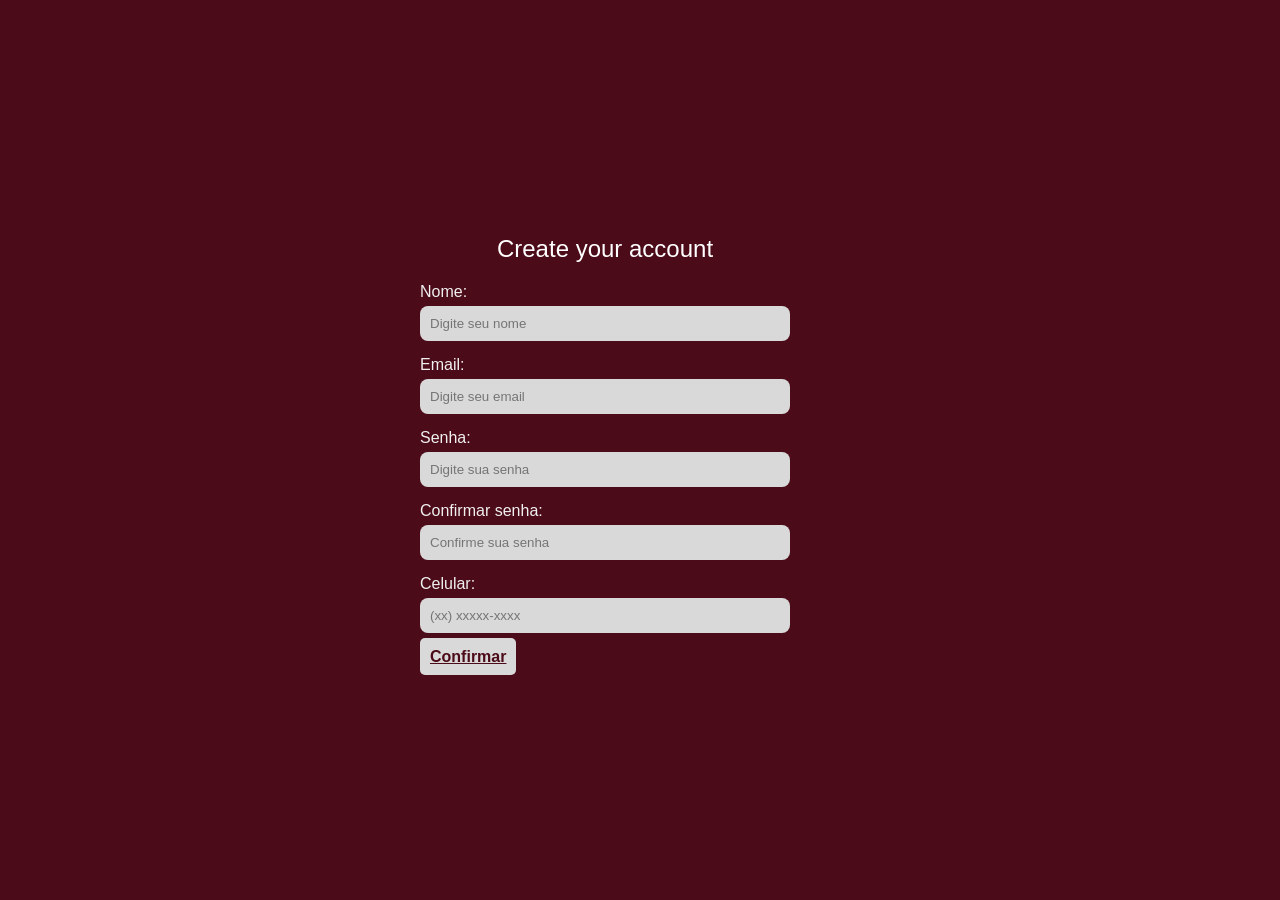
==== cadastro.html @ 51412776 "telinhas legais" ====
<!DOCTYPE html>
<html lang="en">
<head>
    <meta charset="UTF-8">
    <meta name="viewport" content="width=device-width, initial-scale=1.0">
    <title>Document</title>
    <link rel="stylesheet" href="css/cadastro.css">
</head>
<body>
    <div class="cadastro-container">
    <!-- <div class="left-box">
      <div class="card">
        <div class="icon">👤</div>
        <h2>CREATE YOUR ACCOUNT</h2>

        <form>
          <input type="text" placeholder="USERNAME">
          <input type="email" placeholder="E-MAIL">
          <input type="password" placeholder="PASSWORD">
          <input type="password" placeholder="CONFIRM">
          <input type="tel" placeholder="PHONE NUMBER">
          <button type="submit">SUBMIT</button>
        </form>

        <p class="credit">designed by YoungMaster</p>
      </div>
    </div> -->

    <div class="right-box">
      <h2>Create your account</h2>

      <form class="form-direito">
        <label for="nome">Nome:</label>
        <input type="text" id="nome" placeholder="Digite seu nome">

        <label for="email">Email:</label>
        <input type="email" id="email" placeholder="Digite seu email">

        <label for="senha">Senha:</label>
        <input type="password" id="senha" placeholder="Digite sua senha">

        <label for="confirmar">Confirmar senha:</label>
        <input type="password" id="confirmar" placeholder="Confirme sua senha">

        <label for="celular">Celular:</label>
        <input type="tel" id="celular" placeholder="(xx) xxxxx-xxxx">
         
        <a href="index.html">  Confirmar</a>
        
    </form>
    </div>
  </div>
    
</body>
</html>
---- css/cadastro.css ----
* {
  margin: 0;
  padding: 0;
  box-sizing: border-box;
  font-family: 'Poppins', sans-serif;
}

body {
  background-color: #4C0B18; /* vinho escuro */
  display: flex;
  justify-content: right ;
  align-items: center;
  height: 100vh;
}

.cadastro-container {
  display: flex;
  background-color: #4C0B18;
  border-radius: 10px;
  overflow: hidden;
  width: 900px;
  max-width: 95%;
}

/* Lado esquerdo (cartão azul) */
/* .left-box {
  background: linear-gradient(135deg, #00e6e6, #00b3b3);
  width: 50%;
  display: flex;
  justify-content: center;
  align-items: center;
}

.card {
  background-color: #00d6d6;
  padding: 30px 40px;
  border-radius: 20px;
  text-align: center;
  box-shadow: 0 5px 15px rgba(0,0,0,0.2);
}

.card .icon {
  font-size: 50px;
  margin-bottom: 10px;
}

.card h2 {
  color: white;
  font-size: 18px;
  margin-bottom: 20px;
  letter-spacing: 1px;
}

.card form input {
  width: 100%;
  padding: 10px;
  margin-bottom: 10px;
  border: none;
  border-radius: 5px;
  font-size: 13px;
}

.card a {
  width: 100%;
  padding: 10px;
  background-color: white;
  color: #00b3b3;
  border: none;
  border-radius: 5px;
  cursor: pointer;
  font-weight: bold;
}

.card a:hover {
  background-color: #f1f1f1;
}

.credit {
  font-size: 12px;
  color: #fff;
  margin-top: 15px;
} */

/* Lado direito (formulário vinho) */
.right-box {
  width: 50%;
  padding: 40px;
  color: #fff;
}

.right-box h2 {
  margin-bottom: 20px;
  text-align: center;
  font-weight: normal;
}

.form-direito label {
  display: block;
  margin-bottom: 5px;
  color: #f0f0f0;
}

.form-direito input {
  width: 100%;
  padding: 10px;
  margin-bottom: 15px;
  border: none;
  border-radius: 8px;
  background-color: #d9d9d9;
  color: #333;
}

.form-direito a {
  width: 100%;
  /* margin: 150px; */
  padding: 10px;
  border: none;
  border-radius: 5px;
  background-color: #d9d9d9;
  color: #4C0B18;
  font-weight: bold;
  cursor: pointer;
  justify-content: right;
  align-items: right;
}

.form-direito a:hover {
  background-color: #c0c0c0;
}
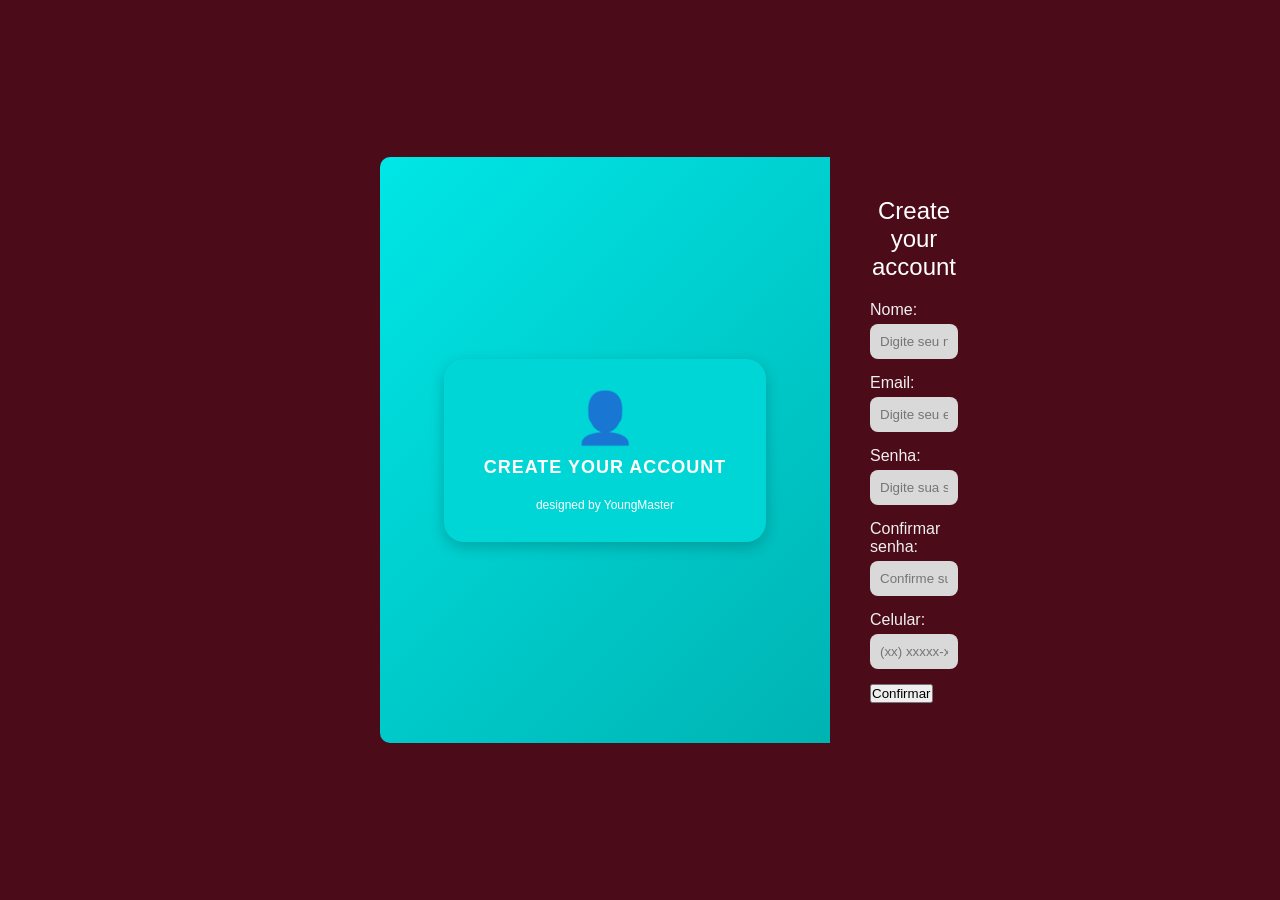
==== commit 4becd309: "comecando php no html" ====
--- a/cadastro.html
+++ b/cadastro.html
@@ -8,44 +8,45 @@
 </head>
 <body>
     <div class="cadastro-container">
-    <!-- <div class="left-box">
+    <div class="left-box">
       <div class="card">
         <div class="icon">👤</div>
         <h2>CREATE YOUR ACCOUNT</h2>
 
-        <form>
-          <input type="text" placeholder="USERNAME">
-          <input type="email" placeholder="E-MAIL">
-          <input type="password" placeholder="PASSWORD">
-          <input type="password" placeholder="CONFIRM">
-          <input type="tel" placeholder="PHONE NUMBER">
-          <button type="submit">SUBMIT</button>
-        </form>
+        <!-- <form action="php/cad_usuario.php" method="post">
+          <input type="text" name="username" placeholder="USERNAME">
+          <input type="email" name="email" placeholder="EMAIL">
+          <input type="password" name="password" placeholder="PASSWORD">
+          <input type="password" name="confirm" placeholder="CONFIRM">
+          <input type="tel" name="phonenumer" placeholder="PHONE">
+          <button type="submit" name="botão">SUBMIT</button>
+        </form> -->
 
         <p class="credit">designed by YoungMaster</p>
       </div>
-    </div> -->
-
+    </div>
+<form action="php/cad_usuario.php" method="post" class="form-direito">
     <div class="right-box">
       <h2>Create your account</h2>
 
-      <form class="form-direito">
+      
         <label for="nome">Nome:</label>
-        <input type="text" id="nome" placeholder="Digite seu nome">
+        <input type="text" name="nome" id="nome" placeholder="Digite seu nome">
 
         <label for="email">Email:</label>
-        <input type="email" id="email" placeholder="Digite seu email">
+        <input type="email" id="email" name="email" placeholder="Digite seu email">
 
         <label for="senha">Senha:</label>
-        <input type="password" id="senha" placeholder="Digite sua senha">
+        <input type="password" id="senha"name="senha" placeholder="Digite sua senha">
 
         <label for="confirmar">Confirmar senha:</label>
-        <input type="password" id="confirmar" placeholder="Confirme sua senha">
+        <input type="password" id="confirmar" name="confirmar"placeholder="Confirme sua senha">
 
         <label for="celular">Celular:</label>
-        <input type="tel" id="celular" placeholder="(xx) xxxxx-xxxx">
+        <input type="tel" id="celular"name="celular" placeholder="(xx) xxxxx-xxxx">
          
-        <a href="index.html">  Confirmar</a>
+        <button name="botão" type="submit"> Confirmar</button>
+        </form>
         
     </form>
     </div>
--- a/css/cadastro.css
+++ b/css/cadastro.css
@@ -23,7 +23,7 @@
 }
 
 /* Lado esquerdo (cartão azul) */
-/* .left-box {
+.left-box {
   background: linear-gradient(135deg, #00e6e6, #00b3b3);
   width: 50%;
   display: flex;
@@ -79,7 +79,7 @@
   font-size: 12px;
   color: #fff;
   margin-top: 15px;
-} */
+}
 
 /* Lado direito (formulário vinho) */
 .right-box {
@@ -112,7 +112,7 @@
 
 .form-direito a {
   width: 100%;
-  /* margin: 150px; */
+ margin: 150px;
   padding: 10px;
   border: none;
   border-radius: 5px;
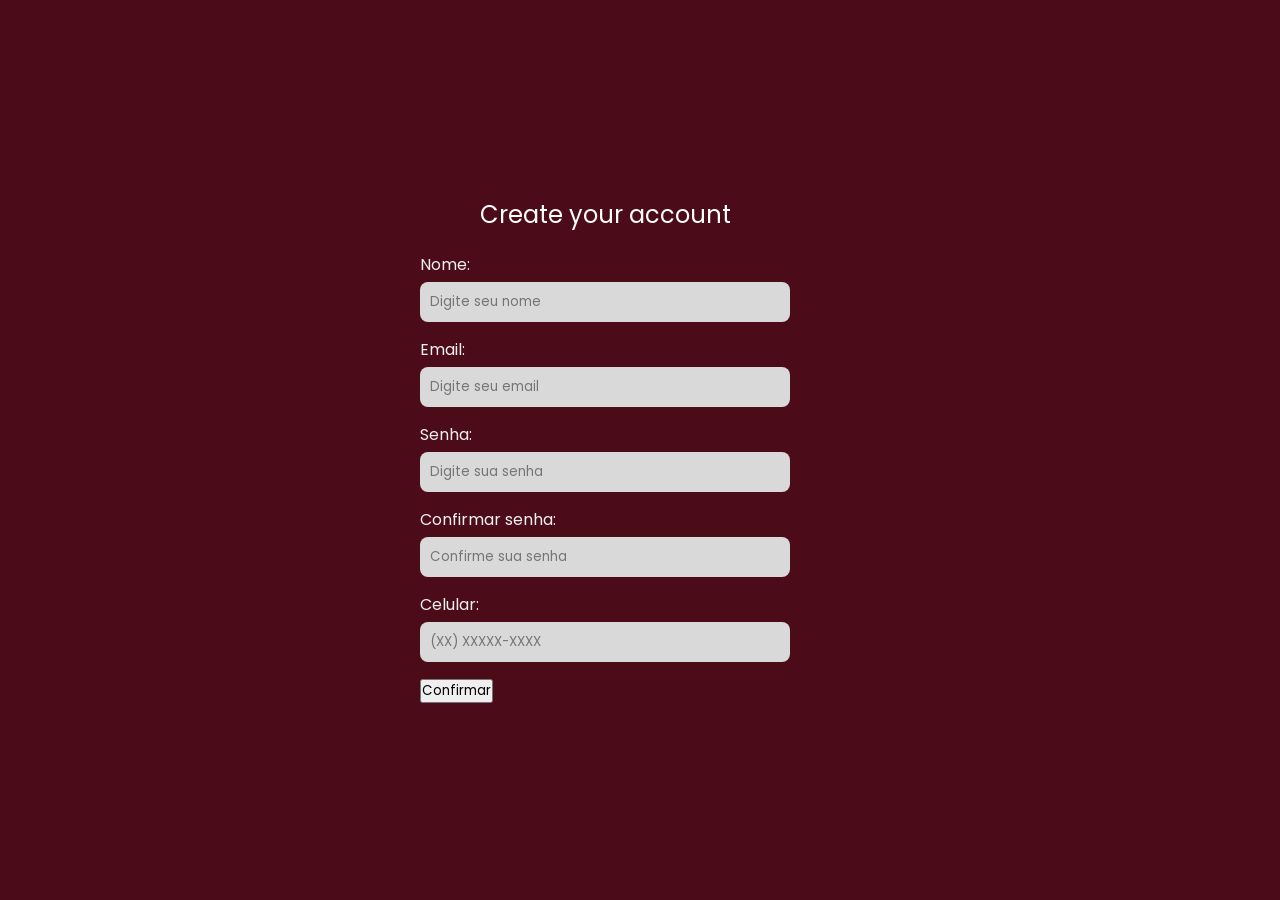
==== commit 20d4419d: "aulinha de php" ====
--- a/cadastro.html
+++ b/cadastro.html
@@ -7,50 +7,49 @@
     <link rel="stylesheet" href="css/cadastro.css">
 </head>
 <body>
-    <div class="cadastro-container">
-    <div class="left-box">
-      <div class="card">
-        <div class="icon">👤</div>
-        <h2>CREATE YOUR ACCOUNT</h2>
-
-        <!-- <form action="php/cad_usuario.php" method="post">
-          <input type="text" name="username" placeholder="USERNAME">
-          <input type="email" name="email" placeholder="EMAIL">
-          <input type="password" name="password" placeholder="PASSWORD">
-          <input type="password" name="confirm" placeholder="CONFIRM">
-          <input type="tel" name="phonenumer" placeholder="PHONE">
-          <button type="submit" name="botão">SUBMIT</button>
-        </form> -->
-
-        <p class="credit">designed by YoungMaster</p>
-      </div>
-    </div>
-<form action="php/cad_usuario.php" method="post" class="form-direito">
+   <!DOCTYPE html>
+<html lang="pt-BR">
+<head>
+  <meta charset="UTF-8">
+  <meta name="viewport" content="width=device-width, initial-scale=1.0">
+  <title>Tela de Cadastro</title>
+  <link rel="stylesheet" href="style.css">
+  <link href="https://fonts.googleapis.com/css2?family=Poppins:wght@300;400;500&display=swap" rel="stylesheet">
+</head>
+<body>
+  <div class="cadastro-container">
+    
+    
+    <!-- Lado direito com o formulário -->
     <div class="right-box">
       <h2>Create your account</h2>
-
-      
+    <!-- <form action="php/cad_usuario.php" method="post"> -->
+      <form class="form-direito" action="#" method="post">
+    
         <label for="nome">Nome:</label>
-        <input type="text" name="nome" id="nome" placeholder="Digite seu nome">
+        <input type="text" id="nome" name="username" placeholder="Digite seu nome" required>
 
         <label for="email">Email:</label>
-        <input type="email" id="email" name="email" placeholder="Digite seu email">
+        <input type="email" id="email" name="email" placeholder="Digite seu email" required>
 
         <label for="senha">Senha:</label>
-        <input type="password" id="senha"name="senha" placeholder="Digite sua senha">
+        <input type="password" id="senha" name="password" placeholder="Digite sua senha" required>
 
-        <label for="confirmar">Confirmar senha:</label>
-        <input type="password" id="confirmar" name="confirmar"placeholder="Confirme sua senha">
+        <label for="confirmar-senha">Confirmar senha:</label>
+        <input type="password" id="confirmar-senha" name="confirmar-senha" placeholder="Confirme sua senha" required>
 
         <label for="celular">Celular:</label>
-        <input type="tel" id="celular"name="celular" placeholder="(xx) xxxxx-xxxx">
-         
-        <button name="botão" type="submit"> Confirmar</button>
-        </form>
-        
-    </form>
+        <input type="tel" id="celular" name="celular" placeholder="(XX) XXXXX-XXXX" required>
+
+        <button type="submit">Confirmar</button>
+      </form>
+
+</form>
     </div>
   </div>
+</body>
+</html>
+
     
 </body>
 </html>
